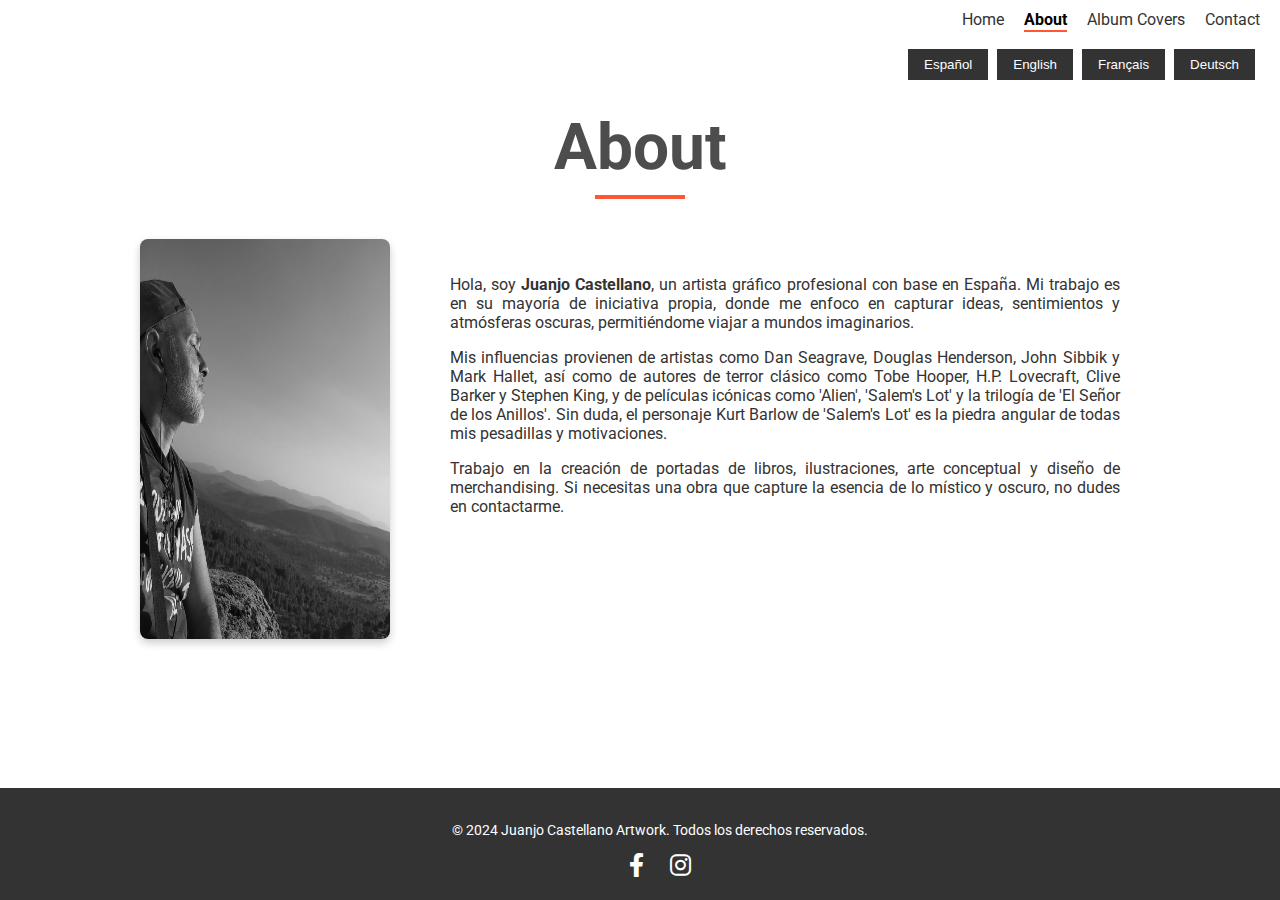
==== about.html @ 0fe1ef8d "Add files via upload" ====
<!DOCTYPE html>
<html lang="es">
<head>
    <meta charset="UTF-8">
    <meta name="viewport" content="width=device-width, initial-scale=1.0">
	<link rel="alternate" hreflang="es" href="https://juanjocastellano.com/about.html" />
    <link rel="alternate" hreflang="en" href="https://juanjocastellano.com/about.html" />
    <link rel="alternate" hreflang="fr" href="https://juanjocastellano.com/about.html" />
    <link rel="alternate" hreflang="de" href="https://juanjocastellano.com/about.html" />
	<meta name="description" lang="es" content="Juanjo Castellano, Artista e Ilustrador, arte oscuro, death metal, black metal, folk metal, metal. Encargos personalizados, arte disponible." />
	<meta name="description" lang="en" content="Juanjo Castellano, Artist and Illustrator, dark art, death metal, black metal, folk metal, metal. Custom commissions, available art." />
	<meta name="description" lang="fr" content="Juanjo Castellano, Artiste et Illustrateur, art sombre, death metal, black metal, folk metal, métal. Commandes personnalisées, art disponible." />
	<meta name="description" lang="de" content="Juanjo Castellano, Künstler und Illustrator, dunkle Kunst, Death Metal, Black Metal, Folk Metal, Metal. Individuelle Aufträge, verfügbare Kunst." />

	
	
	<meta name="keywords" content="arte death metal, portadas álbumes thrash metal, diseño gráfico música extrema, ilustraciones oscuras, portadas de metal" />
<meta name="keywords" lang="en" content="death metal art, thrash metal album covers, extreme music graphic design, dark illustrations, metal covers, custom commissions" />
<meta name="keywords" lang="fr" content="art death metal, couvertures d'albums thrash metal, design graphique musique extrême, illustrations sombres, couvertures de metal, commandes personnalisées" />
<meta name="keywords" lang="de" content="Death Metal Kunst, Thrash Metal Albumcover, Grafikdesign extreme Musik, dunkle Illustrationen, Metalcover, individuelle Aufträge" />

    <title>Arte Disponible y Encargos Personalizados - Juanjo Castellano</title>
    <link rel="stylesheet" href="styles.css">
   
    
</head>
<body>
    <!-- Menú superior -->
    <div class="navbar">
        <a href="index.html">Home</a>
        <a href="about.html" class="active">About</a>
        <a href="galeria.html">Album Covers</a>
        <a href="contacto.html">Contact</a>
    </div>
	
	<!-- Menú sándwich -->
    <div class="menu" onclick="toggleMenu()">☰</div>
    <div class="menu-options" id="menuOptions">
        <a href="about.html">About</a>
        <a href="galeria.html">Album Covers</a>
        <a href="contacto.html">Contact</a>
    </div>

    <!-- Selector de idioma -->
    <div class="language-selector">
        <button onclick="changeLanguage('es')">Español</button>
        <button onclick="changeLanguage('en')">English</button>
        <button onclick="changeLanguage('fr')">Français</button>
        <button onclick="changeLanguage('de')">Deutsch</button>
    </div>

    <!-- Encabezado principal de la página -->
    <h2 class="section-title">About</h2><div class="contenido">
  <img src="juanjo.jpg" alt="Juanjo Castellano" class="foto-perfil">

    <!-- Contenedores de contenido por idioma -->
    <!-- Contenido en Español -->
   <!-- Contenido en Español -->  
        <div id="content-es" class="texto">
            <p>Hola, soy <strong>Juanjo Castellano</strong>, un artista gráfico profesional con base en España. Mi trabajo es en su mayoría de iniciativa propia, donde me enfoco en capturar ideas, sentimientos y atmósferas oscuras, permitiéndome viajar a mundos imaginarios.</p>
            <p>Mis influencias provienen de artistas como Dan Seagrave, Douglas Henderson, John Sibbik y Mark Hallet, así como de autores de terror clásico como Tobe Hooper, H.P. Lovecraft, Clive Barker y Stephen King, y de películas icónicas como 'Alien', 'Salem's Lot' y la trilogía de 'El Señor de los Anillos'. Sin duda, el personaje Kurt Barlow de 'Salem's Lot' es la piedra angular de todas mis pesadillas y motivaciones.</p>
            <p>Trabajo en la creación de portadas de libros, ilustraciones, arte conceptual y diseño de merchandising. Si necesitas una obra que capture la esencia de lo místico y oscuro, no dudes en contactarme.</p>
        </div>

        <!-- Contenido en Inglés (oculto inicialmente) -->
        <div id="content-en" class="texto hidden">
            <p>Hello, I’m <strong>Juanjo Castellano</strong>, a professional graphic artist based in Spain. My work is mostly self-initiated, focusing on capturing ideas, emotions, and dark atmospheres, allowing me to journey to imaginary worlds.</p>
            <p>My influences include artists like Dan Seagrave, Douglas Henderson, John Sibbik, and Mark Hallet, and classic horror authors such as Tobe Hooper, H.P. Lovecraft, Clive Barker, and Stephen King, along with iconic movies like 'Alien', 'Salem's Lot', and the 'Lord of the Rings' trilogy.</p>
            <p>I specialize in creating book covers, illustrations, conceptual art, and merchandising designs. If you need a piece that captures the essence of mysticism and darkness, feel free to contact me.</p>
        </div>
  <!-- Contenido en Francés -->
        <div id="content-fr" class="texto hidden">
            <p>Bonjour, je suis Juanjo Castellano, un artiste graphique professionnel basé en Espagne. La majorité de mon travail est initiée par moi-même, axée sur la capture d'idées, d'émotions et d'ambiances sombres, me permettant de voyager dans des mondes imaginaires.</p>
            <p>Mes inspirations proviennent d'auteurs classiques de l'horreur tels que H.P. Lovecraft, Clive Barker et Stephen King, ainsi que de films emblématiques tels que "Alien", "Hellraiser" et la trilogie du "Seigneur des Anneaux".</p>
            <p>Je me spécialise dans la création de couvertures de livres, d'illustrations, d'art conceptuel et de designs de merchandising. Si vous avez besoin d'une œuvre qui capture l'essence du mysticisme et de l'obscurité, n'hésitez pas à me contacter.</p>
        </div>

        <!-- Contenido en Alemán -->
        <div id="content-de" class="texto hidden">
            <p>Hallo, ich bin Juanjo Castellano, ein professioneller Grafikdesigner aus Spanien. Ein Großteil meiner Arbeit ist eigenständig initiiert und konzentriert sich darauf, Ideen, Emotionen und dunkle Atmosphären einzufangen, die mich auf Reisen in imaginäre Welten führen.</p>
            <p>Meine Inspirationen stammen von klassischen Horrorschriftstellern wie H.P. Lovecraft, Clive Barker und Stephen King sowie von ikonischen Filmen wie "Alien", "Hellraiser" und der "Der Herr der Ringe"-Trilogie.</p>
            <p>Ich spezialisiere mich auf die Erstellung von Buchcovern, Illustrationen, Konzeptkunst und Merchandising-Designs. Wenn Sie ein Werk benötigen, das die Essenz von Mystik und Dunkelheit einfängt, kontaktieren Sie mich gerne.</p>
        </div>
    </div>
    </div>

    <!-- Contenido en Alemán -->
    <div id="content-de" class="texto hidden">
        <h2>Verfügbare Kunst und Auftragsarbeiten</h2>
        <p>Entdecken Sie eine Auswahl meiner zum Verkauf stehenden Werke, die mit Leidenschaft und Hingabe für diejenigen geschaffen wurden, die ein einzigartiges und bedeutungsvolles Stück suchen...</p>
        <hr>
        <div class="columnas">
            <div class="columna">
                <h3>Katalog der Verfügbaren Werke Anfordern</h3>
                <p>Um den vollständigen Katalog der derzeit verfügbaren Werke einzusehen, senden Sie mir bitte eine E-Mail an 
                   <a href="mailto:juanjo.castellano@gmail.com">juanjo.castellano@gmail.com</a></p>
            
                <p>Wenn Sie an einer individuellen Auftragsarbeit interessiert sind, senden Sie mir bitte eine E-Mail mit einer kurzen Beschreibung Ihrer Idee oder Ihres Konzepts.</p>
                <p><strong>E-Mail</strong>: 
                   <a href="mailto:juanjo.castellano@gmail.com">juanjo.castellano@gmail.com</a></p>
            </div>
        </div>
    </div>

   <!-- Pie de página -->
    <div class="footer">
        <p>&copy; 2024 Juanjo Castellano Artwork. Todos los derechos reservados.</p>
        <div class="social-icons">
            <a href="https://www.facebook.com/JuanjoCastellanoArts/" target="_blank" aria-label="Facebook">
                <i class="fab fa-facebook-f"></i>
            </a>
            <a href="https://www.instagram.com/juanjocastellano_art/" target="_blank" aria-label="Instagram">
                <i class="fab fa-instagram"></i>
            </a>
        </div>
    </div>

    <!-- Scripts en línea (del archivo scripts.js) -->
    <script>
        function changeLanguage(language) {
            const contents = ['content-es', 'content-en', 'content-fr', 'content-de'];
            contents.forEach(id => document.getElementById(id).classList.add('hidden'));
            document.getElementById(`content-${language}`).classList.remove('hidden');
        }
    </script>

</body>
</html>
---- styles.css ----
/* Importar fuentes */
@import url('https://fonts.googleapis.com/css2?family=Roboto:wght@400;700&family=Playfair+Display:wght@700&display=swap');

@import url('https://cdnjs.cloudflare.com/ajax/libs/font-awesome/6.0.0-beta3/css/all.min.css');

/* Asegura que body y html ocupen el 100% de la pantalla */
/* Estilo general */
html, body {
    height: 100%;
    margin: 0;
    padding: 0;
    font-family: 'Roboto', sans-serif;
    background-color: #fff;
    color: #333;
    display: flex;
    flex-direction: column;
}

/* Menú superior */
.navbar {
    display: flex;
    justify-content: flex-end;
    padding: 10px 20px;
    font-size: 16px;
}

.navbar a {
    color: #333;
    text-decoration: none;
    margin-left: 20px;
}

.navbar a:hover {
    color: #666;
}

/* Estilo de los enlaces de la barra de navegación */
.navbar a {
    color: #333;
    text-decoration: none;
    margin-left: 20px;
    position: relative;
    font-weight: normal; /* Por defecto, sin negrita */
    transition: color 0.3s ease;
}

.navbar a::after {
    content: '';
    position: absolute;
    left: 0;
    bottom: -3px;
    width: 100%;
    height: 2px;
    background-color: #ff5733; /* Color del subrayado */
    transform: scaleX(0);
    transform-origin: bottom right;
    transition: transform 0.3s ease;
}

.navbar a:hover::after {
    transform: scaleX(1);
    transform-origin: bottom left;
}

/* Estilo para el enlace activo en la página */
.navbar a.active {
    font-weight: bold; /* En negrita */
    color: #000; /* Color más oscuro para el activo */
}

.navbar a.active::after {
    transform: scaleX(1); /* Mantener subrayado visible */
    transform-origin: bottom left;
}


/* Pie de página */
.footer {
    background-color: #333;
    color: #fff;
    text-align: center;
    padding: 20px;
    font-size: 14px;
    width: 100%;
    margin-top: auto;
}

.footer a {
    color: #fff;
    margin: 0 10px;
    text-decoration: none;
    font-size: 18px;
}

.footer a:hover {
    color: #666;
}

.social-icons {
    margin-top: 10px;
}

.social-icons a {
    color: #fff;
    font-size: 24px;
    margin: 0 10px;
    transition: color 0.3s;
}

.social-icons a:hover {
    color: #999;
}

/* Ocultar el menú hamburguesa en pantallas grandes */
.menu-icon {
    display: none;
}

/* Selector de idioma */
.language-selector {
    text-align: right;
    margin: 10px 20px;
}

.language-selector button {
    background-color: #333;
    color: #fff;
    border: none;
    padding: 8px 16px;
    margin-right: 5px;
    cursor: pointer;
}

.language-selector button:hover {
    background-color: #555;
}

/* Encabezado de sección */
.section-title {
    font-family: 'Roboto', sans-serif;
    font-size: 64px;
    font-weight: bold;
    color: #4d4d4d;
    text-align: center;
    margin: 20px auto;
    width: 100%;
    position: relative;
}

.section-title::after {
    content: '';
    display: block;
    width: 7%;
    height: 4px;
    background-color: #ff5733;
    margin: 10px auto 0;
}

/* Contenedor principal (Imagen y texto) */
.contenido {
    display: flex;
    align-items: flex-start;
    max-width: 1000px;
    margin: 0 auto;
    gap: 20px;
    padding: 20px;
    flex: 1;
}

/* Estilo de galería */
.gallery {
    display: flex;
    flex-wrap: wrap;
    justify-content: center;
    gap: 10px;
    max-width: 1200px;
    margin: 20px auto;
}

.gallery img {
    width: 300px;
    height: auto;
    max-height: 300px;
    cursor: pointer;
    transition: transform 0.2s;
    border: 2px solid #ddd;
    border-radius: 5px;
    object-fit: cover;
}

.gallery img:hover {
    transform: scale(1.05);
    border-color: #333;
}

/* Modal para mostrar imagen ampliada */
.modal {
    display: none;
    position: fixed;
    z-index: 1;
    left: 0;
    top: 0;
    width: 100%;
    height: 100%;
    background-color: rgba(0, 0, 0, 0.9);
    align-items: center;
    justify-content: center;
}

.modal img {
    width: 90%;
    max-width: 800px;
    max-height: 90%;
    object-fit: contain;
}

/* Botones de navegación en el modal */
.modal .prev, .modal .next {
    position: absolute;
    top: 50%;
    font-size: 40px;
    color: #ff5733;
    background-color: transparent;
    border: none;
    cursor: pointer;
    transform: translateY(-50%);
}

.modal .prev {
    left: 20px;
}

.modal .next {
    right: 20px;
}

.modal .prev:hover, .modal .next:hover {
    color: #ff0000;
}

/* Botones de paginación */
.pagination {
    display: flex;
    justify-content: center;
    gap: 10px;
    margin: 20px 0;
    list-style: none;
    padding: 0;
}

.pagination li {
    color: #fff;
    font-size: 18px;
    padding: 10px 15px;
    background-color: #ff5733;
    cursor: pointer;
    transition: background-color 0.3s, transform 0.2s;
    border-radius: 5px;
}

.pagination li:hover {
    background-color: #ff0000;
    transform: scale(1.1);
}

.pagination .active {
    background-color: #cc0000;
}

/* Estilo del botón de cierre */
.close-modal-btn {
    position: absolute;
    top: 10px;
    right: 10px;
    background-color: red;
    color: white;
    border: none;
    padding: 10px;
    cursor: pointer;
    font-size: 16px;
    border-radius: 5px;
}

.close-modal-btn:hover {
    background-color: darkred;
}

/* Estilo del buscador */
.search-container {
    text-align: center;
    margin: 20px;
}

#search-input {
    padding: 10px;
    width: 80%;
    max-width: 400px;
    border: 1px solid #ccc;
    border-radius: 5px;
    font-size: 16px;
}

/* Estilo responsivo */
@media (max-width: 768px) {
    .navbar {
        display: none;
    }

    .menu-icon {
        display: block;
        position: fixed;
        top: 10px;
        right: 10px;
        font-size: 24px;
        color: #333;
        cursor: pointer;
        z-index: 1000;
    }

    .gallery img {
        width: 100%;
        max-height: 200px;
    }

    .modal img {
        width: 100%;
        height: auto;
    }

    .mobile-menu {
        display: none;
        position: fixed;
        top: 0;
        right: 0;
        width: 100%;
        height: 100%;
        background-color: rgba(0, 0, 0, 0.9);
        color: white;
        flex-direction: column;
        align-items: center;
        justify-content: center;
        z-index: 999;
    }

    .mobile-menu.show {
        display: flex;
    }

    .mobile-menu a {
        color: #fff;
        font-size: 24px;
        text-decoration: none;
        margin: 15px;
    }

    .mobile-menu a:hover {
        color: #ccc;
    }
}

/* Estilo para la imagen de perfil con efecto blanco y negro */
.foto-perfil {
    width: 250px;
    height: 400px;
    border-radius: 8px;
    box-shadow: 0 4px 8px rgba(0, 0, 0, 0.2);
    margin-right: 20px;
    filter: grayscale(100%);
    transition: filter 0.3s ease;
}

.foto-perfil:hover {
    filter: grayscale(0%);
}

/* Clase oculta */
.hidden {
    display: none;
}

/* Texto */
.texto {
    text-align: justify;
    max-width: 700px;
    padding: 20px;
    margin: 0 auto;
}
/* Asegura que el contenido principal ocupe todo el espacio disponible */
.main-content {
    flex: 1;
    display: flex;
    flex-direction: column;
    justify-content: space-between;
}


/*Estilo index
  /* Estilos generales de la página */
      

        /* Menú sándwich */
        .menu {
            position: absolute;
            top: 10px;
            right: 10px;
            z-index: 3;
            cursor: pointer;
            font-size: 24px;
            color: white;
            user-select: none;
        }

        /* Opciones del menú desplegable */
        .menu-options {
            display: none;
            position: absolute;
            top: 40px;
            right: 10px;
            background-color: rgba(0, 0, 0, 0.8);
            padding: 10px;
            border-radius: 5px;
            text-align: right;
            z-index: 3;
            font-family: 'Roboto', sans-serif;
        }

        .menu-options a {
            display: block;
            color: #ccc;
            text-decoration: none;
            margin-bottom: 8px;
            font-size: 16px;
        }

        /* Contenedor del slider */
        .slider-container {
            width: 100%;
            height: 100vh;
            position: relative;
            overflow: hidden;
        }

        /* Estilo de cada slide */
        .slide {
            width: 100%;
            height: 100%;
            background-size: cover;
            background-position: center;
            position: absolute;
            top: 0;
            left: 0;
            opacity: 0;
            transition: opacity 2s ease-in-out;
            z-index: 0;
        }
        
        /* Mostrar solo la imagen activa */
        .slide.active {
            opacity: 1;
            z-index: 1;
        }

        /* Estilo de la animación del texto */
        .overlay-text {
            position: absolute;
            top: 45%;
            left: 100%;
            transform: translateY(-50%);
            font-size: 40px;
            font-family: 'Arial Black', sans-serif;
            color: white;
            text-align: center;
            z-index: 2;
            opacity: 0;
            transition: left 1.5s ease, opacity 1s ease;
        }

        /* Barra debajo del texto */
        .overlay-text::after {
            content: "";
            display: block;
            width: 50%;
            height: 4px;
            background-color: white;
            margin: 10px auto 0;
            opacity: 0;
            transition: opacity 0.5s ease, transform 0.5s ease;
            transform: scaleX(0);
        }

        /* Estado animado del texto cuando entra */
        .overlay-text.active {
            left: 50%;
            opacity: 1;
            transform: translateX(-50%) translateY(-50%);
        }

        /* Estado animado para que el texto salga hacia la izquierda */
        .overlay-text.exiting {
            left: -100%;
            opacity: 0;
        }

        /* Animación de la barra cuando el texto está activo */
        .overlay-text.active::after {
            opacity: 1;
            transform: scaleX(1);
        }

        /* Estilo del botón de acceso */
        .access-link {
            position: absolute;
            top: 60%;
            left: 50%;
            transform: translateX(-50%);
            background-color: rgba(255, 255, 255, 0.1);
            color: white;
            padding: 10px 20px;
            font-size: 18px;
            font-family: 'Roboto', sans-serif;
            border: 2px solid white;
            border-radius: 5px;
            text-decoration: none;
            text-align: center;
            transition: background-color 0.3s ease;
            z-index: 2;
        }

        .access-link:hover {
            background-color: rgba(255, 255, 255, 0.3);
        }
		
		/* Estilos para el ícono del menú */
        .menu {
            font-size: 24px;
            cursor: pointer;
            display: none; /* Oculto por defecto */
            padding: 10px;
            background-color: #333;
            color: white;
            position: fixed;
            top: 10px;
            right: 10px;
            z-index: 1000;
        }

        /* Menú solo visible en dispositivos pequeños */
        @media (max-width: 768px) {
            .menu {
                display: block; /* Visible en pantallas pequeñas */
            }
        }

        /* Estilos para las opciones del menú */
        .menu-options {
            display: none; /* Oculto por defecto */
            background-color: #333;
            position: fixed;
            top: 50px;
            right: 10px;
            padding: 10px;
            border-radius: 5px;
            z-index: 999;
        }

        .menu-options a {
            color: white;
            text-decoration: none;
            display: block;
            padding: 5px 0;
        }

        .menu-options a:hover {
            background-color: #555;
        }
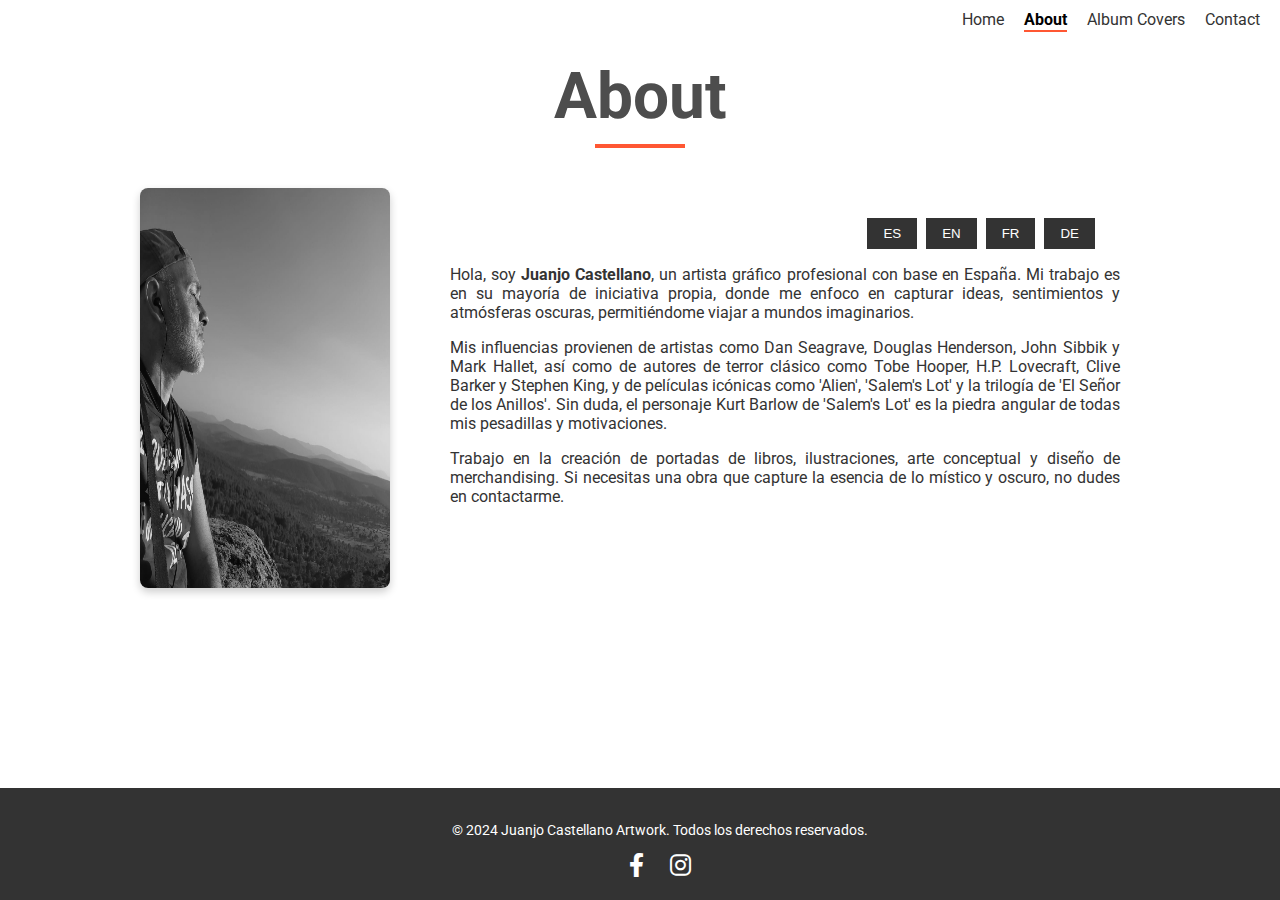
==== commit ab4baba4: "Add files via upload" ====
--- a/about.html
+++ b/about.html
@@ -34,29 +34,38 @@
     </div>
 	
 	<!-- Menú sándwich -->
-    <div class="menu" onclick="toggleMenu()">☰</div>
-    <div class="menu-options" id="menuOptions">
-        <a href="about.html">About</a>
-        <a href="galeria.html">Album Covers</a>
-        <a href="contacto.html">Contact</a>
-    </div>
+<div class="menu" onclick="toggleMenu()">☰</div>
+<div class="menu-options" id="menuOptions">
+    <a href="index.html">Home</a>
+    <a href="about.html">About</a>
+    <a href="galeria.html">Album Covers</a>
+    <a href="contacto.html">Contact</a>
+</div>
+
 
     <!-- Selector de idioma -->
-    <div class="language-selector">
-        <button onclick="changeLanguage('es')">Español</button>
-        <button onclick="changeLanguage('en')">English</button>
-        <button onclick="changeLanguage('fr')">Français</button>
-        <button onclick="changeLanguage('de')">Deutsch</button>
-    </div>
-
+   
     <!-- Encabezado principal de la página -->
+	 
     <h2 class="section-title">About</h2><div class="contenido">
   <img src="juanjo.jpg" alt="Juanjo Castellano" class="foto-perfil">
 
     <!-- Contenedores de contenido por idioma -->
     <!-- Contenido en Español -->
-   <!-- Contenido en Español -->  
+
+
+    <!-- Selector de idioma arriba del texto -->
+
+
+
         <div id="content-es" class="texto">
+		
+		    <div class="language-selector">
+        <button onclick="changeLanguage('es')" class="lang-btn" aria-label="Español">ES</button>
+        <button onclick="changeLanguage('en')" class="lang-btn" aria-label="English">EN</button>
+        <button onclick="changeLanguage('fr')" class="lang-btn" aria-label="Français">FR</button>
+        <button onclick="changeLanguage('de')" class="lang-btn" aria-label="Deutsch">DE</button>
+    </div>
             <p>Hola, soy <strong>Juanjo Castellano</strong>, un artista gráfico profesional con base en España. Mi trabajo es en su mayoría de iniciativa propia, donde me enfoco en capturar ideas, sentimientos y atmósferas oscuras, permitiéndome viajar a mundos imaginarios.</p>
             <p>Mis influencias provienen de artistas como Dan Seagrave, Douglas Henderson, John Sibbik y Mark Hallet, así como de autores de terror clásico como Tobe Hooper, H.P. Lovecraft, Clive Barker y Stephen King, y de películas icónicas como 'Alien', 'Salem's Lot' y la trilogía de 'El Señor de los Anillos'. Sin duda, el personaje Kurt Barlow de 'Salem's Lot' es la piedra angular de todas mis pesadillas y motivaciones.</p>
             <p>Trabajo en la creación de portadas de libros, ilustraciones, arte conceptual y diseño de merchandising. Si necesitas una obra que capture la esencia de lo místico y oscuro, no dudes en contactarme.</p>
@@ -64,12 +73,24 @@
 
         <!-- Contenido en Inglés (oculto inicialmente) -->
         <div id="content-en" class="texto hidden">
+		    <div class="language-selector">
+        <button onclick="changeLanguage('es')" class="lang-btn" aria-label="Español">ES</button>
+        <button onclick="changeLanguage('en')" class="lang-btn" aria-label="English">EN</button>
+        <button onclick="changeLanguage('fr')" class="lang-btn" aria-label="Français">FR</button>
+        <button onclick="changeLanguage('de')" class="lang-btn" aria-label="Deutsch">DE</button>
+    </div>
             <p>Hello, I’m <strong>Juanjo Castellano</strong>, a professional graphic artist based in Spain. My work is mostly self-initiated, focusing on capturing ideas, emotions, and dark atmospheres, allowing me to journey to imaginary worlds.</p>
             <p>My influences include artists like Dan Seagrave, Douglas Henderson, John Sibbik, and Mark Hallet, and classic horror authors such as Tobe Hooper, H.P. Lovecraft, Clive Barker, and Stephen King, along with iconic movies like 'Alien', 'Salem's Lot', and the 'Lord of the Rings' trilogy.</p>
             <p>I specialize in creating book covers, illustrations, conceptual art, and merchandising designs. If you need a piece that captures the essence of mysticism and darkness, feel free to contact me.</p>
         </div>
   <!-- Contenido en Francés -->
         <div id="content-fr" class="texto hidden">
+		    <div class="language-selector">
+        <button onclick="changeLanguage('es')" class="lang-btn" aria-label="Español">ES</button>
+        <button onclick="changeLanguage('en')" class="lang-btn" aria-label="English">EN</button>
+        <button onclick="changeLanguage('fr')" class="lang-btn" aria-label="Français">FR</button>
+        <button onclick="changeLanguage('de')" class="lang-btn" aria-label="Deutsch">DE</button>
+    </div>
             <p>Bonjour, je suis Juanjo Castellano, un artiste graphique professionnel basé en Espagne. La majorité de mon travail est initiée par moi-même, axée sur la capture d'idées, d'émotions et d'ambiances sombres, me permettant de voyager dans des mondes imaginaires.</p>
             <p>Mes inspirations proviennent d'auteurs classiques de l'horreur tels que H.P. Lovecraft, Clive Barker et Stephen King, ainsi que de films emblématiques tels que "Alien", "Hellraiser" et la trilogie du "Seigneur des Anneaux".</p>
             <p>Je me spécialise dans la création de couvertures de livres, d'illustrations, d'art conceptuel et de designs de merchandising. Si vous avez besoin d'une œuvre qui capture l'essence du mysticisme et de l'obscurité, n'hésitez pas à me contacter.</p>
@@ -77,6 +98,12 @@
 
         <!-- Contenido en Alemán -->
         <div id="content-de" class="texto hidden">
+		    <div class="language-selector">
+        <button onclick="changeLanguage('es')" class="lang-btn" aria-label="Español">ES</button>
+        <button onclick="changeLanguage('en')" class="lang-btn" aria-label="English">EN</button>
+        <button onclick="changeLanguage('fr')" class="lang-btn" aria-label="Français">FR</button>
+        <button onclick="changeLanguage('de')" class="lang-btn" aria-label="Deutsch">DE</button>
+    </div>
             <p>Hallo, ich bin Juanjo Castellano, ein professioneller Grafikdesigner aus Spanien. Ein Großteil meiner Arbeit ist eigenständig initiiert und konzentriert sich darauf, Ideen, Emotionen und dunkle Atmosphären einzufangen, die mich auf Reisen in imaginäre Welten führen.</p>
             <p>Meine Inspirationen stammen von klassischen Horrorschriftstellern wie H.P. Lovecraft, Clive Barker und Stephen King sowie von ikonischen Filmen wie "Alien", "Hellraiser" und der "Der Herr der Ringe"-Trilogie.</p>
             <p>Ich spezialisiere mich auf die Erstellung von Buchcovern, Illustrationen, Konzeptkunst und Merchandising-Designs. Wenn Sie ein Werk benötigen, das die Essenz von Mystik und Dunkelheit einfängt, kontaktieren Sie mich gerne.</p>
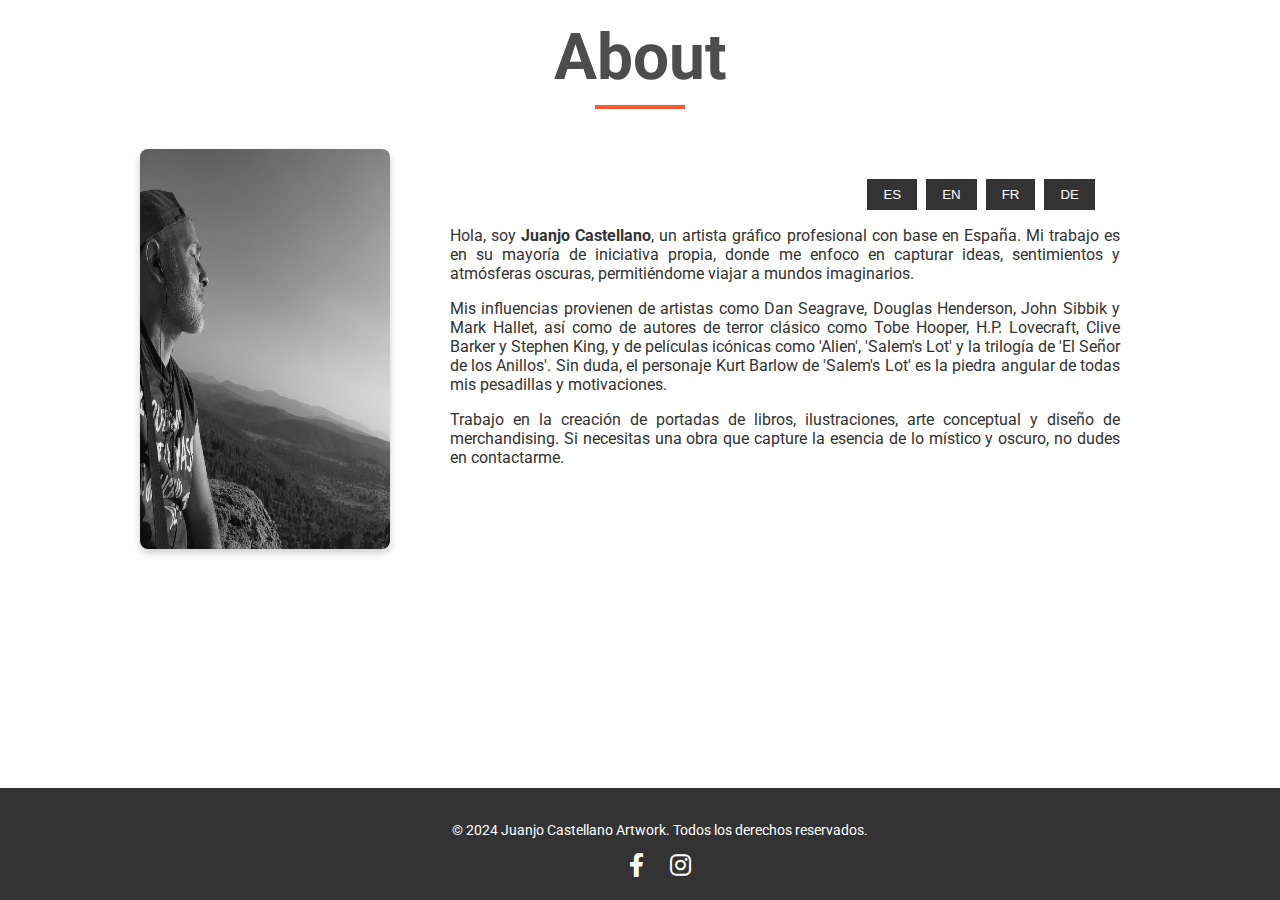
==== commit f40ffd49: "Add files via upload" ====
--- a/about.html
+++ b/about.html
@@ -25,11 +25,12 @@
     
 </head>
 <body>
-    <!-- Menú superior -->
-    <div class="navbar">
+      <!-- Menú sándwich para dispositivos pequeños -->
+    <div class="menu" onclick="toggleMenu()">☰</div>
+    <div class="menu-options" id="menuOptions">
         <a href="index.html">Home</a>
         <a href="about.html" class="active">About</a>
-        <a href="galeria.html">Album Covers</a>
+        <a href="galeria.html" >Album Covers</a>
         <a href="contacto.html">Contact</a>
     </div>
 	
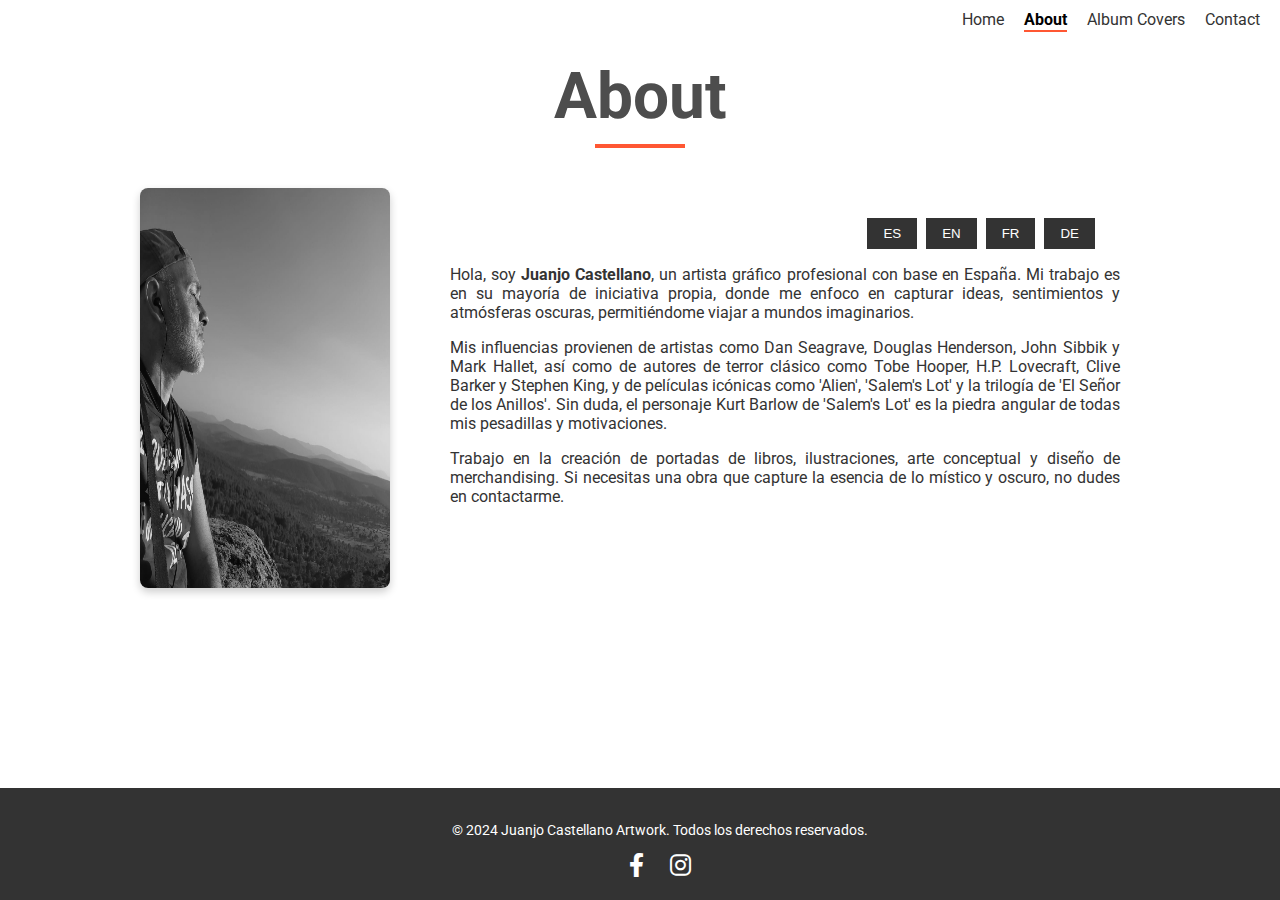
==== commit 3b09ce91: "Add files via upload" ====
--- a/about.html
+++ b/about.html
@@ -34,14 +34,16 @@
         <a href="contacto.html">Contact</a>
     </div>
 	
-	<!-- Menú sándwich -->
-<div class="menu" onclick="toggleMenu()">☰</div>
-<div class="menu-options" id="menuOptions">
-    <a href="index.html">Home</a>
-    <a href="about.html">About</a>
-    <a href="galeria.html">Album Covers</a>
-    <a href="contacto.html">Contact</a>
-</div>
+
+    <!-- Menú superior para dispositivos grandes -->
+    <header>
+        <div class="navbar">
+            <a href="index.html">Home</a>
+            <a href="about.html" class="active">About</a>
+            <a href="galeria.html" >Album Covers</a>
+            <a href="contacto.html">Contact</a>
+        </div>
+    </header>
 
 
     <!-- Selector de idioma -->
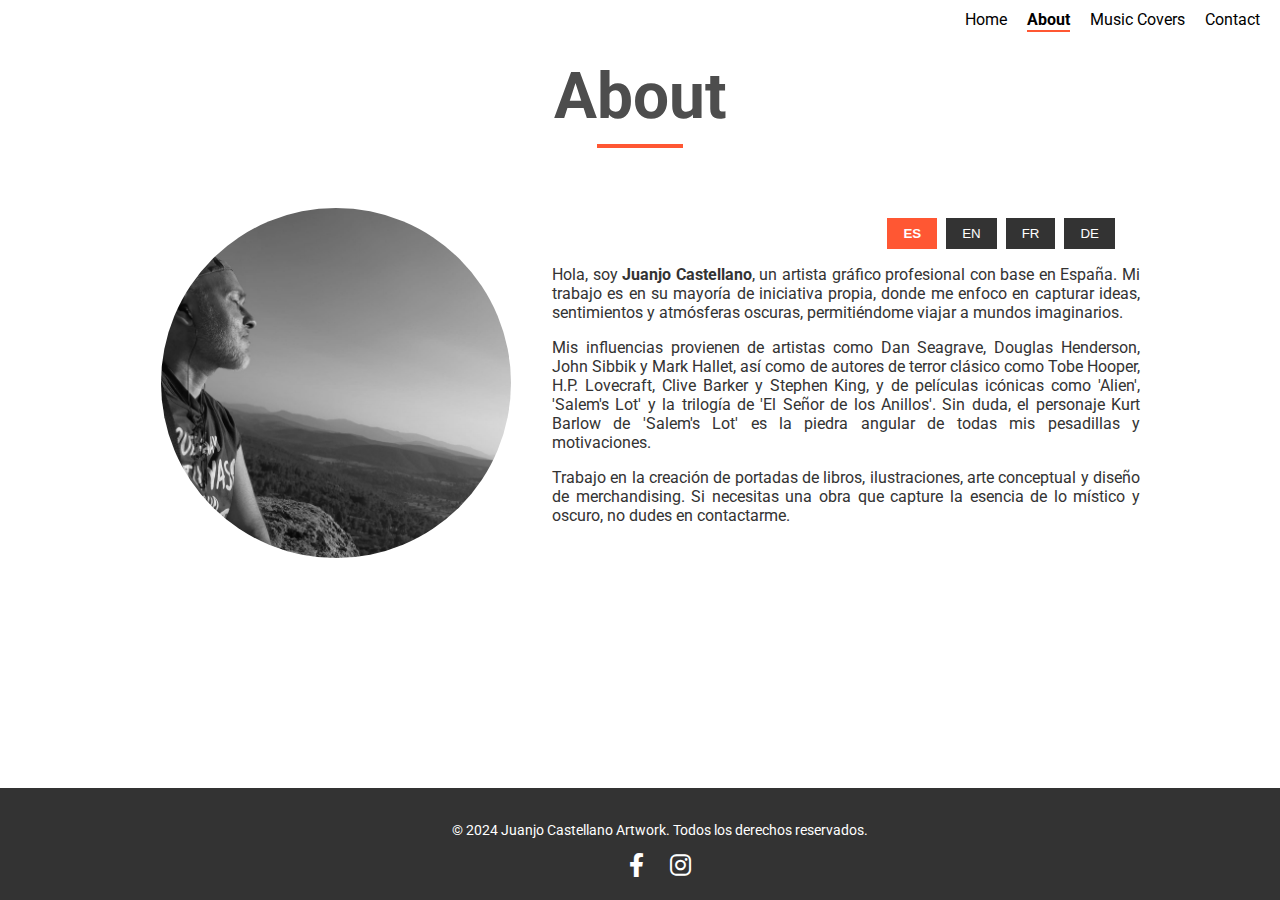
==== commit d66d38c1: "Add files via upload" ====
--- a/about.html
+++ b/about.html
@@ -3,136 +3,87 @@
 <head>
     <meta charset="UTF-8">
     <meta name="viewport" content="width=device-width, initial-scale=1.0">
-	<link rel="alternate" hreflang="es" href="https://juanjocastellano.com/about.html" />
-    <link rel="alternate" hreflang="en" href="https://juanjocastellano.com/about.html" />
-    <link rel="alternate" hreflang="fr" href="https://juanjocastellano.com/about.html" />
-    <link rel="alternate" hreflang="de" href="https://juanjocastellano.com/about.html" />
-	<meta name="description" lang="es" content="Juanjo Castellano, Artista e Ilustrador, arte oscuro, death metal, black metal, folk metal, metal. Encargos personalizados, arte disponible." />
-	<meta name="description" lang="en" content="Juanjo Castellano, Artist and Illustrator, dark art, death metal, black metal, folk metal, metal. Custom commissions, available art." />
-	<meta name="description" lang="fr" content="Juanjo Castellano, Artiste et Illustrateur, art sombre, death metal, black metal, folk metal, métal. Commandes personnalisées, art disponible." />
-	<meta name="description" lang="de" content="Juanjo Castellano, Künstler und Illustrator, dunkle Kunst, Death Metal, Black Metal, Folk Metal, Metal. Individuelle Aufträge, verfügbare Kunst." />
-
-	
-	
-	<meta name="keywords" content="arte death metal, portadas álbumes thrash metal, diseño gráfico música extrema, ilustraciones oscuras, portadas de metal" />
-<meta name="keywords" lang="en" content="death metal art, thrash metal album covers, extreme music graphic design, dark illustrations, metal covers, custom commissions" />
-<meta name="keywords" lang="fr" content="art death metal, couvertures d'albums thrash metal, design graphique musique extrême, illustrations sombres, couvertures de metal, commandes personnalisées" />
-<meta name="keywords" lang="de" content="Death Metal Kunst, Thrash Metal Albumcover, Grafikdesign extreme Musik, dunkle Illustrationen, Metalcover, individuelle Aufträge" />
-
+    <link rel="stylesheet" href="styles_general.css">
     <title>Arte Disponible y Encargos Personalizados - Juanjo Castellano</title>
-    <link rel="stylesheet" href="styles.css">
-   
-    
 </head>
 <body>
-      <!-- Menú sándwich para dispositivos pequeños -->
-    <div class="menu" onclick="toggleMenu()">☰</div>
+    <!-- Menú -->
+    <div class="menu" onclick="toggleMenu()">☰ </div>
     <div class="menu-options" id="menuOptions">
+        <a href="about.html">About</a>
+        <a href="galeria.html">Music Covers</a>
+        <a href="contacto.html">Contact</a>
+    </div>
+    <nav class="navbar">
         <a href="index.html">Home</a>
         <a href="about.html" class="active">About</a>
-        <a href="galeria.html" >Album Covers</a>
+        <a href="galeria.html" >Music Covers</a>
         <a href="contacto.html">Contact</a>
-    </div>
-	
-
-    <!-- Menú superior para dispositivos grandes -->
-    <header>
-        <div class="navbar">
-            <a href="index.html">Home</a>
-            <a href="about.html" class="active">About</a>
-            <a href="galeria.html" >Album Covers</a>
-            <a href="contacto.html">Contact</a>
-        </div>
-    </header>
+    </nav>
 
 
-    <!-- Selector de idioma -->
-   
-    <!-- Encabezado principal de la página -->
-	 
-    <h2 class="section-title">About</h2><div class="contenido">
-  <img src="juanjo.jpg" alt="Juanjo Castellano" class="foto-perfil">
+    <!-- Encabezado principal -->
+    <h2 class="section-title">About</h2>
 
-    <!-- Contenedores de contenido por idioma -->
-    <!-- Contenido en Español -->
+    <div class="contenido">
+        <!-- Columna de la imagen -->
+        <div class="columna imagen">
+            <img src="juanjo.jpg" alt="Juanjo Castellano" class="foto-perfil">
+        </div>
 
-
-    <!-- Selector de idioma arriba del texto -->
-
-
-
-        <div id="content-es" class="texto">
-		
-		    <div class="language-selector">
-        <button onclick="changeLanguage('es')" class="lang-btn" aria-label="Español">ES</button>
-        <button onclick="changeLanguage('en')" class="lang-btn" aria-label="English">EN</button>
-        <button onclick="changeLanguage('fr')" class="lang-btn" aria-label="Français">FR</button>
-        <button onclick="changeLanguage('de')" class="lang-btn" aria-label="Deutsch">DE</button>
-    </div>
+        <!-- Contenido en Español (visible por defecto) -->
+        <div id="content-es" class="columna texto">
+            <div class="language-selector">
+                <button onclick="changeLanguage('es')" class="lang-btn active" aria-label="Español">ES</button>
+                <button onclick="changeLanguage('en')" class="lang-btn"   aria-label="English">EN</button>
+                <button onclick="changeLanguage('fr')" class="lang-btn" aria-label="Français">FR</button>
+                <button onclick="changeLanguage('de')" class="lang-btn" aria-label="Deutsch">DE</button>
+            </div>
             <p>Hola, soy <strong>Juanjo Castellano</strong>, un artista gráfico profesional con base en España. Mi trabajo es en su mayoría de iniciativa propia, donde me enfoco en capturar ideas, sentimientos y atmósferas oscuras, permitiéndome viajar a mundos imaginarios.</p>
             <p>Mis influencias provienen de artistas como Dan Seagrave, Douglas Henderson, John Sibbik y Mark Hallet, así como de autores de terror clásico como Tobe Hooper, H.P. Lovecraft, Clive Barker y Stephen King, y de películas icónicas como 'Alien', 'Salem's Lot' y la trilogía de 'El Señor de los Anillos'. Sin duda, el personaje Kurt Barlow de 'Salem's Lot' es la piedra angular de todas mis pesadillas y motivaciones.</p>
             <p>Trabajo en la creación de portadas de libros, ilustraciones, arte conceptual y diseño de merchandising. Si necesitas una obra que capture la esencia de lo místico y oscuro, no dudes en contactarme.</p>
         </div>
 
-        <!-- Contenido en Inglés (oculto inicialmente) -->
-        <div id="content-en" class="texto hidden">
-		    <div class="language-selector">
-        <button onclick="changeLanguage('es')" class="lang-btn" aria-label="Español">ES</button>
-        <button onclick="changeLanguage('en')" class="lang-btn" aria-label="English">EN</button>
-        <button onclick="changeLanguage('fr')" class="lang-btn" aria-label="Français">FR</button>
-        <button onclick="changeLanguage('de')" class="lang-btn" aria-label="Deutsch">DE</button>
-    </div>
+        <!-- Contenido en Inglés -->
+        <div id="content-en" class="columna texto hidden">
+		 <div class="language-selector">
+                <button onclick="changeLanguage('es')" class="lang-btn" aria-label="Español">ES</button>
+                <button onclick="changeLanguage('en')" class="lang-btn active" aria-label="English">EN</button>
+                <button onclick="changeLanguage('fr')" class="lang-btn" aria-label="Français">FR</button>
+                <button onclick="changeLanguage('de')" class="lang-btn" aria-label="Deutsch">DE</button>
+            </div>
             <p>Hello, I’m <strong>Juanjo Castellano</strong>, a professional graphic artist based in Spain. My work is mostly self-initiated, focusing on capturing ideas, emotions, and dark atmospheres, allowing me to journey to imaginary worlds.</p>
             <p>My influences include artists like Dan Seagrave, Douglas Henderson, John Sibbik, and Mark Hallet, and classic horror authors such as Tobe Hooper, H.P. Lovecraft, Clive Barker, and Stephen King, along with iconic movies like 'Alien', 'Salem's Lot', and the 'Lord of the Rings' trilogy.</p>
             <p>I specialize in creating book covers, illustrations, conceptual art, and merchandising designs. If you need a piece that captures the essence of mysticism and darkness, feel free to contact me.</p>
         </div>
-  <!-- Contenido en Francés -->
-        <div id="content-fr" class="texto hidden">
-		    <div class="language-selector">
-        <button onclick="changeLanguage('es')" class="lang-btn" aria-label="Español">ES</button>
-        <button onclick="changeLanguage('en')" class="lang-btn" aria-label="English">EN</button>
-        <button onclick="changeLanguage('fr')" class="lang-btn" aria-label="Français">FR</button>
-        <button onclick="changeLanguage('de')" class="lang-btn" aria-label="Deutsch">DE</button>
-    </div>
-            <p>Bonjour, je suis Juanjo Castellano, un artiste graphique professionnel basé en Espagne. La majorité de mon travail est initiée par moi-même, axée sur la capture d'idées, d'émotions et d'ambiances sombres, me permettant de voyager dans des mondes imaginaires.</p>
+        <!-- Contenido en Francés -->
+        <div id="content-fr" class="columna texto hidden">
+		 <div class="language-selector">
+                <button onclick="changeLanguage('es')" class="lang-btn" aria-label="Español">ES</button>
+                <button onclick="changeLanguage('en')" class="lang-btn" aria-label="English">EN</button>
+                <button onclick="changeLanguage('fr')" class="lang-btn active"   aria-label="Français">FR</button>
+                <button onclick="changeLanguage('de')" class="lang-btn" aria-label="Deutsch">DE</button>
+            </div>
+           <p>Bonjour, je suis Juanjo Castellano, un artiste graphique professionnel basé en Espagne. La majorité de mon travail est initiée par moi-même, axée sur la capture d'idées, d'émotions et d'ambiances sombres, me permettant de voyager dans des mondes imaginaires.</p>
             <p>Mes inspirations proviennent d'auteurs classiques de l'horreur tels que H.P. Lovecraft, Clive Barker et Stephen King, ainsi que de films emblématiques tels que "Alien", "Hellraiser" et la trilogie du "Seigneur des Anneaux".</p>
             <p>Je me spécialise dans la création de couvertures de livres, d'illustrations, d'art conceptuel et de designs de merchandising. Si vous avez besoin d'une œuvre qui capture l'essence du mysticisme et de l'obscurité, n'hésitez pas à me contacter.</p>
         </div>
 
         <!-- Contenido en Alemán -->
-        <div id="content-de" class="texto hidden">
-		    <div class="language-selector">
-        <button onclick="changeLanguage('es')" class="lang-btn" aria-label="Español">ES</button>
-        <button onclick="changeLanguage('en')" class="lang-btn" aria-label="English">EN</button>
-        <button onclick="changeLanguage('fr')" class="lang-btn" aria-label="Français">FR</button>
-        <button onclick="changeLanguage('de')" class="lang-btn" aria-label="Deutsch">DE</button>
-    </div>
+        <div id="content-de" class="columna texto hidden">
+		 <div class="language-selector">
+                <button onclick="changeLanguage('es')" class="lang-btn" aria-label="Español">ES</button>
+                <button onclick="changeLanguage('en')" class="lang-btn" aria-label="English">EN</button>
+                <button onclick="changeLanguage('fr')" class="lang-btn" aria-label="Français">FR</button>
+                <button onclick="changeLanguage('de')" class="lang-btn active"   aria-label="Deutsch">DE</button>
+            </div>
             <p>Hallo, ich bin Juanjo Castellano, ein professioneller Grafikdesigner aus Spanien. Ein Großteil meiner Arbeit ist eigenständig initiiert und konzentriert sich darauf, Ideen, Emotionen und dunkle Atmosphären einzufangen, die mich auf Reisen in imaginäre Welten führen.</p>
             <p>Meine Inspirationen stammen von klassischen Horrorschriftstellern wie H.P. Lovecraft, Clive Barker und Stephen King sowie von ikonischen Filmen wie "Alien", "Hellraiser" und der "Der Herr der Ringe"-Trilogie.</p>
             <p>Ich spezialisiere mich auf die Erstellung von Buchcovern, Illustrationen, Konzeptkunst und Merchandising-Designs. Wenn Sie ein Werk benötigen, das die Essenz von Mystik und Dunkelheit einfängt, kontaktieren Sie mich gerne.</p>
         </div>
     </div>
-    </div>
 
-    <!-- Contenido en Alemán -->
-    <div id="content-de" class="texto hidden">
-        <h2>Verfügbare Kunst und Auftragsarbeiten</h2>
-        <p>Entdecken Sie eine Auswahl meiner zum Verkauf stehenden Werke, die mit Leidenschaft und Hingabe für diejenigen geschaffen wurden, die ein einzigartiges und bedeutungsvolles Stück suchen...</p>
-        <hr>
-        <div class="columnas">
-            <div class="columna">
-                <h3>Katalog der Verfügbaren Werke Anfordern</h3>
-                <p>Um den vollständigen Katalog der derzeit verfügbaren Werke einzusehen, senden Sie mir bitte eine E-Mail an 
-                   <a href="mailto:juanjo.castellano@gmail.com">juanjo.castellano@gmail.com</a></p>
-            
-                <p>Wenn Sie an einer individuellen Auftragsarbeit interessiert sind, senden Sie mir bitte eine E-Mail mit einer kurzen Beschreibung Ihrer Idee oder Ihres Konzepts.</p>
-                <p><strong>E-Mail</strong>: 
-                   <a href="mailto:juanjo.castellano@gmail.com">juanjo.castellano@gmail.com</a></p>
-            </div>
-        </div>
-    </div>
-
-   <!-- Pie de página -->
+    <!-- Pie de página -->
     <div class="footer">
         <p>&copy; 2024 Juanjo Castellano Artwork. Todos los derechos reservados.</p>
         <div class="social-icons">
@@ -144,15 +95,29 @@
             </a>
         </div>
     </div>
-
-    <!-- Scripts en línea (del archivo scripts.js) -->
+  
+    <!-- Scripts -->
     <script>
         function changeLanguage(language) {
+            // Ocultar todos los contenidos
             const contents = ['content-es', 'content-en', 'content-fr', 'content-de'];
-            contents.forEach(id => document.getElementById(id).classList.add('hidden'));
+            contents.forEach(id => {
+                document.getElementById(id).classList.add('hidden');
+            });
+
+            // Mostrar el contenido seleccionado
             document.getElementById(`content-${language}`).classList.remove('hidden');
+
+            // Actualizar los botones activos
+            const buttons = document.querySelectorAll('.lang-btn');
+            buttons.forEach(button => button.classList.remove('active'));
+            document.querySelector(`[onclick="changeLanguage('${language}')"]`).classList.add('active');
+        }
+
+        function toggleMenu() {
+            const menu = document.getElementById('menuOptions');
+            menu.classList.toggle('visible');
         }
     </script>
-
 </body>
 </html>
--- a/styles_general.css
+++ b/styles_general.css
@@ -0,0 +1,585 @@
+/* Importar fuentes */
+@import url('https://fonts.googleapis.com/css2?family=Roboto:wght@400;700&family=Playfair+Display:wght@700&display=swap');
+@import url('https://cdnjs.cloudflare.com/ajax/libs/font-awesome/6.0.0-beta3/css/all.min.css');
+
+/* Estilo general */
+html, body {
+    height: 100%;
+    margin: 0;
+    padding: 0;
+    font-family: 'Roboto', sans-serif;
+    background-color: #fff;
+    color: #333;
+
+    display: flex;
+    flex-direction: column;
+}
+main {
+    flex: 1;
+    display: flex;
+    flex-direction: column;
+}
+
+/* Encabezado principal */
+.section-title {
+    font-family: 'Roboto', sans-serif;
+    font-size: 64px;
+    font-weight: bold;
+    color: #4d4d4d;
+    text-align: center;
+    margin: 20px auto;
+    position: relative;
+}
+
+.section-title::after {
+    content: '';
+    display: block;
+    width: 50%;
+    height: 4px;
+    background-color: #ff5733;
+    margin: 10px auto 0;
+}
+
+/* Menú principal */
+.navbar {
+    display: flex;
+    justify-content: flex-end;
+    padding: 10px 20px;
+    font-size: 16px;
+}
+
+.navbar a {
+    font-family: 'Roboto', sans-serif;
+    color: #000; /* Tipografía en negro */
+    text-decoration: none;
+    margin-left: 20px;
+    position: relative;
+    font-weight: normal;
+    transition: all 0.3s ease;
+}
+
+.navbar a::after {
+    content: '';
+    position: absolute;
+    left: 0;
+    bottom: -3px;
+    width: 100%;
+    height: 2px;
+    background-color: #ff5733; /* Subrayado en rojo */
+    transform: scaleX(0); /* Inicialmente invisible */
+    transform-origin: bottom right;
+    transition: transform 0.3s ease; /* Animación del subrayado */
+}
+
+.navbar a:hover {
+    font-weight: bold; /* Negrita al pasar el ratón */
+}
+
+.navbar a:hover::after {
+    transform: scaleX(1); /* Subrayado visible */
+    transform-origin: bottom left;
+}
+
+.navbar a.active {
+    font-weight: bold;
+    color: #black;
+}
+
+.navbar a.active::after {
+    transform: scaleX(1); /* Subrayado activo */
+    transform-origin: bottom left;
+}
+
+/* Menú hamburguesa */
+.menu {
+    display: none;
+    font-family: 'Roboto', sans-serif;
+    font-size: 16px;
+    padding: 10px;
+    background-color: #333;
+    color: white;
+    position: fixed;
+    top: 10px;
+    left: 10px;
+    z-index: 1000;
+    border-radius: 5px;
+    cursor: pointer;
+}
+
+.menu-options {
+    display: none;
+    background-color: #f0f0f0;
+    color: #333;
+    position: absolute;
+    top: 50px;
+    left: 10px;
+    padding: 10px;
+    border-radius: 5px;
+    z-index: 999;
+}
+
+.menu-options a {
+    font-family: 'Roboto', sans-serif;
+    display: block;
+    color: #333;
+    text-decoration: none;
+    margin: 5px 0;
+    padding: 5px;
+    transition: background-color 0.3s ease, font-weight 0.3s ease;
+}
+
+.menu-options a:hover {
+    font-weight: bold;
+    background-color: #ddd;
+}
+
+.menu-options.visible {
+    display: block;
+}
+
+/* Ocultar menú hamburguesa en pantallas grandes */
+@media (min-width: 769px) {
+    .menu {
+        display: none;
+    }
+    .menu-options {
+        display: none !important;
+    }
+}
+
+/* Ocultar menú principal en pantallas pequeñas */
+@media (max-width: 768px) {
+    .navbar {
+        display: none;
+    }
+
+    .menu {
+        display: block;
+    }
+}
+
+/* Contenedor principal */
+.contenido {
+    display: flex;
+    flex-wrap: wrap;
+    max-width: 1000px;
+    margin: 0 auto;
+    gap: 20px;
+    align-items: flex-start;
+    padding: 20px;
+}
+
+.columna.imagen {
+    flex: 0.4;
+    display: flex;
+    justify-content: center;
+}
+
+.columna.texto {
+    flex: 0.6;
+    text-align: justify;
+}
+
+/* Imagen de perfil con efecto de blanco y negro */
+.columna.imagen .foto-perfil {
+    width: 350px;
+    height: 350px;
+    border-radius: 50%;
+    filter: grayscale(100%);
+    transition: filter 0.3s ease-in-out;
+    object-fit: cover;
+}
+
+.columna.imagen .foto-perfil:hover {
+    filter: grayscale(0%);
+}
+
+
+/* Contenedor principal para distribución de texto e imagen */
+.contenido {
+    display: flex;
+    align-items: flex-start; /* Alinear contenido superiormente */
+    gap: 20px; /* Espaciado entre las columnas */
+    margin: 20px auto;
+    max-width: 1000px; /* Ancho máximo del contenedor */
+}
+
+/* Columna de texto */
+.columna.texto {
+    flex: 0.6; /* 60% del ancho total */
+    text-align: justify;
+}
+
+/* Columna de la imagen */
+.columna.imagen {
+    flex: 0.4; /* 40% del ancho total */
+    display: flex;
+    justify-content: center; /* Centrar la imagen horizontalmente */
+}
+
+/* Imagen de perfil rectangular */
+.foto-perfil2 {
+    width: 100%; /* Ocupa todo el ancho de la columna */
+    max-width: 300px; /* Ancho máximo de la imagen */
+    height: auto; /* Mantener proporción */
+    object-fit: cover; /* Ajustar imagen al contenedor */
+    border-radius: 10px; /* Bordes ligeramente redondeados */
+    filter: grayscale(100%); /* Blanco y negro inicial */
+    transition: filter 0.3s ease-in-out; /* Transición al pasar el ratón */
+}
+
+.foto-perfil2:hover {
+    filter: grayscale(0%); /* Cambiar a color al pasar el ratón */
+}
+
+
+
+
+/* Pie de página */
+.footer {
+    background-color: #333;
+    color: #fff;
+    text-align: center;
+    padding: 20px;
+    font-size: 14px;
+    width: 100%;
+    margin-top: auto;
+}
+
+.footer a {
+    color: #fff;
+    margin: 0 10px;
+    text-decoration: none;
+    font-size: 18px;
+    transition: color 0.3s ease;
+}
+
+.footer a:hover {
+    color: #ff5733;
+}
+
+.social-icons {
+    margin-top: 10px;
+}
+
+.social-icons a {
+    color: #fff;
+    font-size: 24px;
+    margin: 0 10px;
+    transition: color 0.3s ease;
+}
+
+.social-icons a:hover {
+    color: #999;
+}
+
+
+
+
+/* Selector de idioma */
+.language-selector {
+    text-align: right;
+    margin: 10px 20px;
+}
+
+.language-selector button {
+    background-color: #333;
+    color: #fff;
+    border: none;
+    padding: 8px 16px;
+    margin-right: 5px;
+    cursor: pointer;
+}
+
+.language-selector button:hover {
+    background-color: #555;
+}
+.hidden {
+    display: none;
+}
+
+.lang-btn.active {
+    font-weight: bold;
+    background-color: #ff5733;
+    color: #fff;
+}
+
+
+/* Galería */
+.gallery {
+    display: flex;
+    flex-wrap: wrap;
+    justify-content: center;
+    gap: 10px;
+    max-width: 1200px;
+    margin: 20px auto;
+}
+
+.gallery img {
+    width: 300px;
+    height: auto;
+    max-height: 300px;
+    cursor: pointer;
+    transition: transform 0.2s;
+    border: 2px solid #ddd;
+    border-radius: 5px;
+    object-fit: cover;
+}
+
+.gallery img:hover {
+    transform: scale(1.05);
+    border-color: #333;
+}
+
+/* Modal */
+.modal {
+display: none;
+    position: fixed;
+    z-index: 1;
+    left: 0;
+    top: 0;
+    width: 100%;
+    height: 100%;
+    background-color: rgba(0, 0, 0, 0.9);
+    align-items: center;
+    justify-content: center;
+}
+
+.modal img {
+    max-width: 90%;
+    max-height: 90%;
+    border-radius: 10px;
+    box-shadow: 0 4px 10px rgba(0, 0, 0, 0.5);
+}
+
+.modal .close,
+.modal .arrow {
+   position: absolute;
+    top: 50%;
+    font-size: 40px;
+    color: #ffffff;
+    background-color: transparent;
+    border: none;
+    cursor: pointer;
+    transform: translateY(-50%);
+}
+
+.modal .close {
+    top: 10px;
+    right: 10px;
+}
+
+.modal .arrow {
+    top: 50%;
+    transform: translateY(-50%);
+}
+
+.modal .arrow.left {
+    left: 5%;
+}
+
+.modal .arrow.right {
+    right: 5%;
+}
+
+/* Paginación */
+.pagination {
+    display: flex;
+    justify-content: center;
+    gap: 10px;
+    margin: 20px 0;
+    list-style: none;
+    padding: 0;
+}
+
+.pagination li {
+    color: #fff;
+    font-family: 'Roboto', sans-serif;
+    font-size: 18px;
+    padding: 10px 15px;
+    background-color: #ff5733;
+    cursor: pointer;
+    transition: background-color 0.3s, transform 0.2s;
+    border-radius: 5px;
+}
+
+.pagination li:hover {
+    background-color: #ff0000;
+    transform: scale(1.1);
+}
+
+.pagination .active {
+    background-color: #cc0000;
+}
+
+
+/* Responsividad */
+@media (max-width: 768px) {
+    .contenido {
+        flex-direction: column;
+    }
+
+    .columna.imagen,
+    .columna.texto {
+        flex: 1;
+    }
+
+    .gallery img {
+        width: 100%;
+        max-height: 200px;
+    }
+
+    .footer {
+        font-size: 12px;
+    }
+
+    .navbar a {
+        font-size: 14px;
+    }
+}
+
+@media (max-width: 480px) {
+    .section-title {
+        font-size: 48px;
+    }
+
+    .footer {
+        padding: 15px;
+    }
+
+    .gallery img {
+        width: 100%;
+        max-height: 150px;
+    }
+}
+
+/*Estilo index
+  /* Estilos generales de la página */
+      
+.menu-options {
+    display: none; /* Oculto por defecto */
+    position: fixed;
+    top: 50px;
+    right: 10px;
+    padding: 10px;
+    background-color: #333;
+    border-radius: 5px;
+    z-index: 999;
+}
+
+.menu-options.show {
+    display: flex; /* Muestra el menú cuando tiene la clase 'show' */
+    flex-direction: column;
+    align-items: flex-start;
+}
+
+.menu-options a {
+    color: white;
+    text-decoration: none;
+    padding: 10px 20px;
+    display: block;
+}
+
+.menu-options a:hover {
+    background-color: #444;
+}
+
+
+        /* Contenedor del slider */
+        .slider-container {
+            width: 100%;
+            height: 100vh;
+            position: relative;
+            overflow: hidden;
+        }
+
+        /* Estilo de cada slide */
+        .slide {
+            width: 100%;
+            height: 100%;
+            background-size: cover;
+            background-position: center;
+            position: absolute;
+            top: 0;
+            left: 0;
+            opacity: 0;
+            transition: opacity 2s ease-in-out;
+            z-index: 0;
+        }
+        
+        /* Mostrar solo la imagen activa */
+        .slide.active {
+            opacity: 1;
+            z-index: 1;
+        }
+
+        /* Estilo de la animación del texto */
+        .overlay-text {
+            position: absolute;
+            top: 45%;
+            left: 100%;
+            transform: translateY(-50%);
+            font-size: 40px;
+            font-family: 'Arial Black', sans-serif;
+            color: white;
+            text-align: center;
+            z-index: 2;
+            opacity: 0;
+            transition: left 1.5s ease, opacity 1s ease;
+        }
+
+        /* Barra debajo del texto */
+        .overlay-text::after {
+            content: "";
+            display: block;
+            width: 50%;
+            height: 4px;
+            background-color: white;
+            margin: 10px auto 0;
+            opacity: 0;
+            transition: opacity 0.5s ease, transform 0.5s ease;
+            transform: scaleX(0);
+        }
+
+        /* Estado animado del texto cuando entra */
+        .overlay-text.active {
+            left: 50%;
+            opacity: 1;
+            transform: translateX(-50%) translateY(-50%);
+        }
+
+        /* Estado animado para que el texto salga hacia la izquierda */
+        .overlay-text.exiting {
+            left: -100%;
+            opacity: 0;
+        }
+
+        /* Animación de la barra cuando el texto está activo */
+        .overlay-text.active::after {
+            opacity: 1;
+            transform: scaleX(1);
+        }
+
+        /* Estilo del botón de acceso */
+        .access-link {
+            position: absolute;
+            top: 60%;
+            left: 50%;
+            transform: translateX(-50%);
+            background-color: rgba(255, 255, 255, 0.1);
+            color: white;
+            padding: 10px 20px;
+            font-size: 18px;
+            font-family: 'Roboto', sans-serif;
+            border: 2px solid white;
+            border-radius: 5px;
+            text-decoration: none;
+            text-align: center;
+            transition: background-color 0.3s ease;
+            z-index: 2;
+        }
+
+        .access-link:hover {
+            background-color: rgba(255, 255, 255, 0.3);
+        }
+		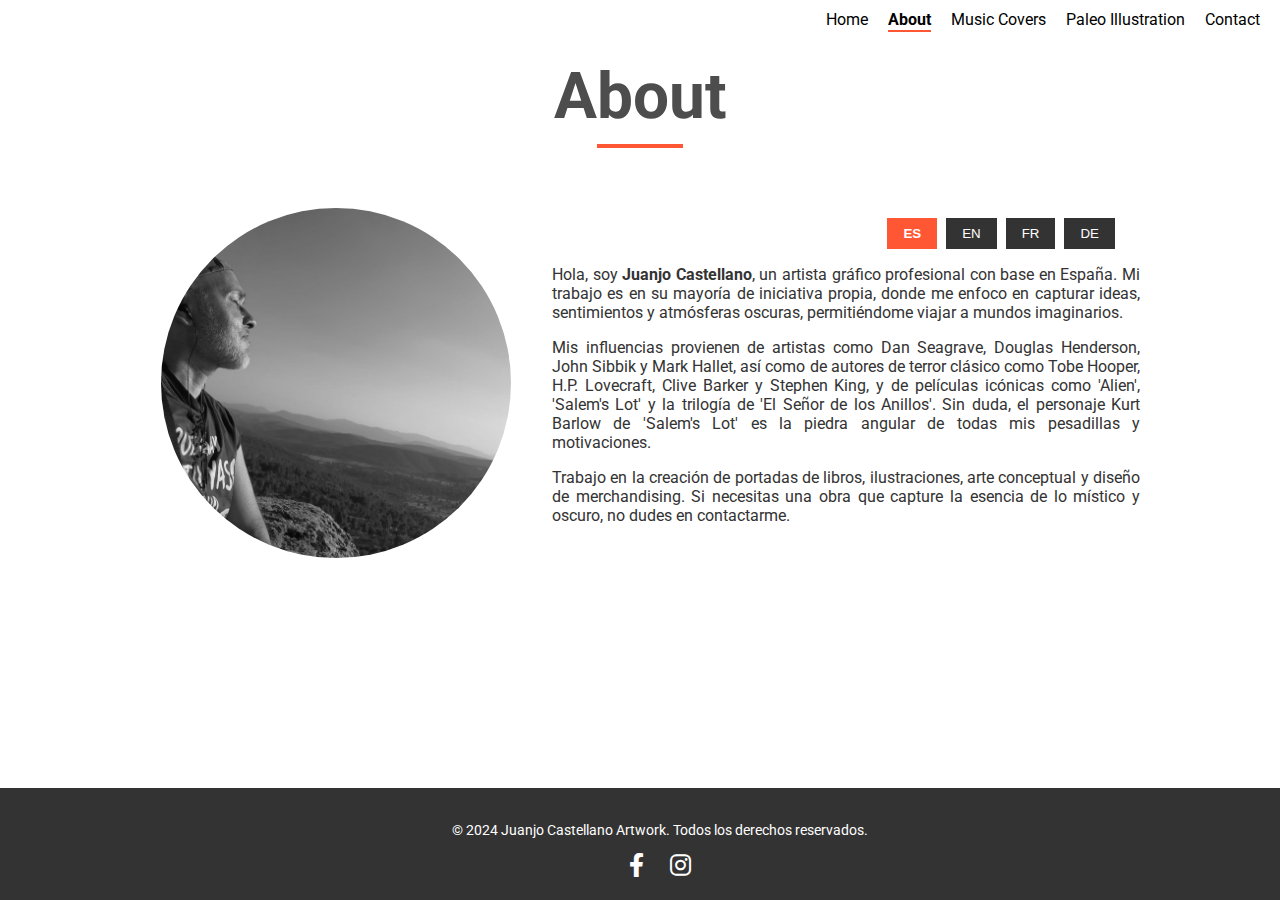
==== commit 4b549e98: "Add files via upload" ====
--- a/about.html
+++ b/about.html
@@ -12,12 +12,14 @@
     <div class="menu-options" id="menuOptions">
         <a href="about.html">About</a>
         <a href="galeria.html">Music Covers</a>
+		 <a href="galeria2.html">Paleo Illustration</a>
         <a href="contacto.html">Contact</a>
     </div>
     <nav class="navbar">
         <a href="index.html">Home</a>
         <a href="about.html" class="active">About</a>
         <a href="galeria.html" >Music Covers</a>
+		<a href="galeria2.html">Paleo Illustration</a>
         <a href="contacto.html">Contact</a>
     </nav>
 
@@ -64,10 +66,12 @@
                 <button onclick="changeLanguage('fr')" class="lang-btn active"   aria-label="Français">FR</button>
                 <button onclick="changeLanguage('de')" class="lang-btn" aria-label="Deutsch">DE</button>
             </div>
-           <p>Bonjour, je suis Juanjo Castellano, un artiste graphique professionnel basé en Espagne. La majorité de mon travail est initiée par moi-même, axée sur la capture d'idées, d'émotions et d'ambiances sombres, me permettant de voyager dans des mondes imaginaires.</p>
-            <p>Mes inspirations proviennent d'auteurs classiques de l'horreur tels que H.P. Lovecraft, Clive Barker et Stephen King, ainsi que de films emblématiques tels que "Alien", "Hellraiser" et la trilogie du "Seigneur des Anneaux".</p>
-            <p>Je me spécialise dans la création de couvertures de livres, d'illustrations, d'art conceptuel et de designs de merchandising. Si vous avez besoin d'une œuvre qui capture l'essence du mysticisme et de l'obscurité, n'hésitez pas à me contacter.</p>
-        </div>
+            <p>Bonjour, je suis Juanjo Castellano, un artiste graphique professionnel basé en Espagne. Mon travail est principalement issu de mes propres initiatives, où je me concentre sur la capture d'idées, de sentiments et d'ambiances sombres, me permettant de voyager dans des mondes imaginaires.</p>
+
+ <p>Mes influences proviennent d'artistes tels que Dan Seagrave, Douglas Henderson, John Sibbik et Mark Hallet, ainsi que d'auteurs de l'horreur classique comme Tobe Hooper, H.P. Lovecraft, Clive Barker et Stephen King, sans oublier des films emblématiques tels que Alien, Salem's Lot et la trilogie de Le Seigneur des Anneaux. Sans aucun doute, le personnage de Kurt Barlow dans Salem's Lot est la pierre angulaire de toutes mes cauchemars et de mes inspirations.</p>
+
+ <p>Je travaille sur la création de couvertures de livres, d'illustrations, d'art conceptuel et de design de merchandising. Si vous avez besoin d'une œuvre qui capture l'essence du mystique et du sombre, n'hésitez pas à me contacter.</p>
+ </div>
 
         <!-- Contenido en Alemán -->
         <div id="content-de" class="columna texto hidden">
@@ -77,9 +81,11 @@
                 <button onclick="changeLanguage('fr')" class="lang-btn" aria-label="Français">FR</button>
                 <button onclick="changeLanguage('de')" class="lang-btn active"   aria-label="Deutsch">DE</button>
             </div>
-            <p>Hallo, ich bin Juanjo Castellano, ein professioneller Grafikdesigner aus Spanien. Ein Großteil meiner Arbeit ist eigenständig initiiert und konzentriert sich darauf, Ideen, Emotionen und dunkle Atmosphären einzufangen, die mich auf Reisen in imaginäre Welten führen.</p>
-            <p>Meine Inspirationen stammen von klassischen Horrorschriftstellern wie H.P. Lovecraft, Clive Barker und Stephen King sowie von ikonischen Filmen wie "Alien", "Hellraiser" und der "Der Herr der Ringe"-Trilogie.</p>
-            <p>Ich spezialisiere mich auf die Erstellung von Buchcovern, Illustrationen, Konzeptkunst und Merchandising-Designs. Wenn Sie ein Werk benötigen, das die Essenz von Mystik und Dunkelheit einfängt, kontaktieren Sie mich gerne.</p>
+            <p>Hallo, ich bin Juanjo Castellano, ein professioneller Grafikdesigner mit Sitz in Spanien. Meine Arbeit basiert hauptsächlich auf eigenen Initiativen, bei denen ich mich darauf konzentriere, Ideen, Gefühle und dunkle Atmosphären einzufangen, die es mir ermöglichen, in imaginäre Welten einzutauchen.</p>
+
+<p>Meine Einflüsse stammen von Künstlern wie Dan Seagrave, Douglas Henderson, John Sibbik und Mark Hallet sowie von klassischen Horrorautoren wie Tobe Hooper, H.P. Lovecraft, Clive Barker und Stephen King. Darüber hinaus inspirieren mich ikonische Filme wie *Alien*, *Brennen muss Salem* (*Salem's Lot*) und die *Herr der Ringe*-Trilogie. Ohne Zweifel ist die Figur Kurt Barlow aus *Brennen muss Salem* der Eckpfeiler all meiner Albträume und Motivationen.</p>
+
+<p>Ich arbeite an der Gestaltung von Buchcovern, Illustrationen, Konzeptkunst und Merchandise-Designs. Wenn Sie ein Werk benötigen, das die Essenz des Mystischen und Dunklen einfängt, zögern Sie nicht, mich zu kontaktieren.</p>
         </div>
     </div>
 
--- a/styles_general.css
+++ b/styles_general.css
@@ -324,6 +324,15 @@
     border: 2px solid #ddd;
     border-radius: 5px;
     object-fit: cover;
+}
+/* Ajustes específicos para dispositivos pequeños */
+@media (max-width: 768px) {
+    .gallery img {
+        width: 100%; /* Usar todo el ancho disponible */
+        max-width: 150px; /* Ajustar tamaño máximo */
+        aspect-ratio: 1 / 1; /* Asegurar proporción cuadrada */
+        height: auto; /* Mantener flexibilidad */
+    }
 }
 
 .gallery img:hover {
